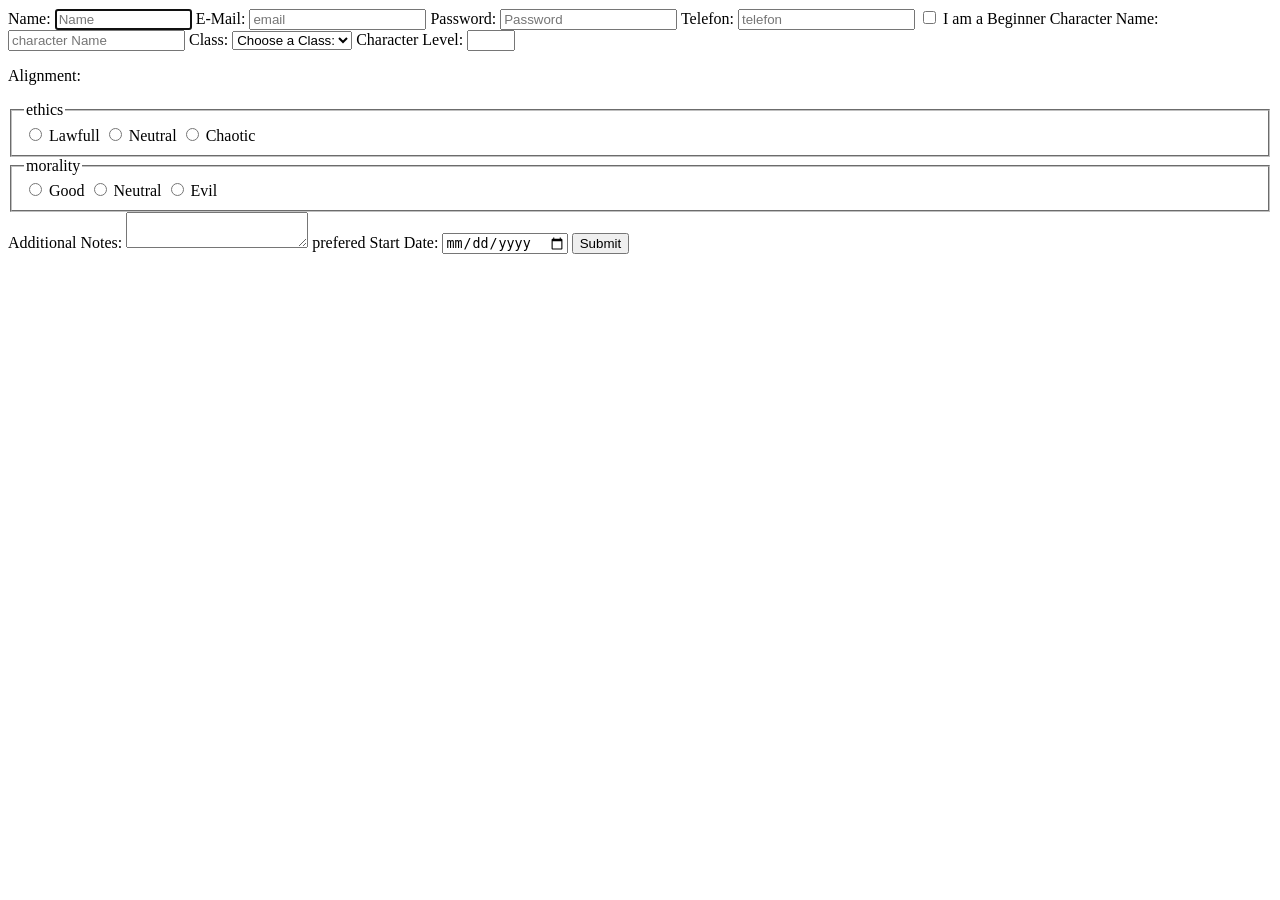
==== frontend/pages/formular.html @ 67110bd0 "added formular and Slideshow" ====
<!DOCTYPE html>
<html lang="en">

<head>
  <meta charset="UTF-8">
  <meta name="viewport" content="width=device-width, initial-scale=1.0">
  <title>Document</title>
</head>

<body>

  <section>
    <form action="" method="POST">
        <label for="name">Name:</label>
        <input type="text" name="name" id="name" placeholder="Name" required size="15" autofocus>
        <label for="email">E-Mail:</label>
        <input type="email" name="email" id="email" placeholder="email" required>
        <label for="pass">Password:</label>
        <input type="password" id="pass" name="pw" pattern=".{8,}" title="At least 8 characters" placeholder="Password">
        <label for="tel">Telefon:</label>
        <input type="tel" name="tel" id="tel" placeholder="telefon">
        <input type="checkbox" name="beginner" id="beginner">
        <label for="beginner">I am a Beginner</label>
        <label for="charName">Character Name:</label>
        <input type="text" name="charName" id="charName" placeholder="character Name">
        <label for="class">Class:</label>
        <select id="class" name="class" required>
          <option value="" disabled selected>Choose a Class:</option>
          <option value="arteficer">Arteficer</option>
          <option value="barbarian">Barbarian</option>
          <option value="bard">Bard</option>
          <option value="cleric">Cleric</option>
          <option value="druid">Druid</option>
          <option value="fighter">Fighter</option>
          <option value="monk">Monk</option>
          <option value="paladin">Paladin</option>
          <option value="ranger">Ranger</option>
          <option value="rogue">Rogue</option>
          <option value="sorcerer">Sorcerer</option>
          <option value="warlock">Warlock</option>
          <option value="wizard">Wizard</option>
        </select>
        <label for="level">Character Level:</label>
        <input type="number" name="level" id="level" min="1" max="20" required>

        <p>Alignment:</p>
        <fieldset>
          <legend>ethics</legend>
          <input type="radio" name="ethic" id="lawfull" value="lawfull">
          <label for="lawfull">Lawfull</label>
          <input type="radio" name="ethic" id="ethicNeutral" value="neutral">
          <label for="ethicNeutral">Neutral</label>
          <input type="radio" name="ethic" id="chaotic" value="chaotic">
          <label for="chaotic">Chaotic</label>
        </fieldset>

        <fieldset>
          <legend>morality</legend>
          <input type="radio" name="moral" id="good" value="good">
          <label for="good">Good</label>
          <input type="radio" name="moral" id="moralNeutral" value="neutral">
          <label for="moralNeutral">Neutral</label>
          <input type="radio" name="moral" id="evil" value="evil">
          <label for="evil">Evil</label>
        </fieldset>
        <label for="notes">Additional Notes:</label>
        <textarea name="notes" id="notes"></textarea>

        <label for="startDate">prefered Start Date:</label>
        <input type="date" name="startDate" id="startDate" required>
        <button type="submit">Submit</button>
    </form>
  </section>

</body>

</html>
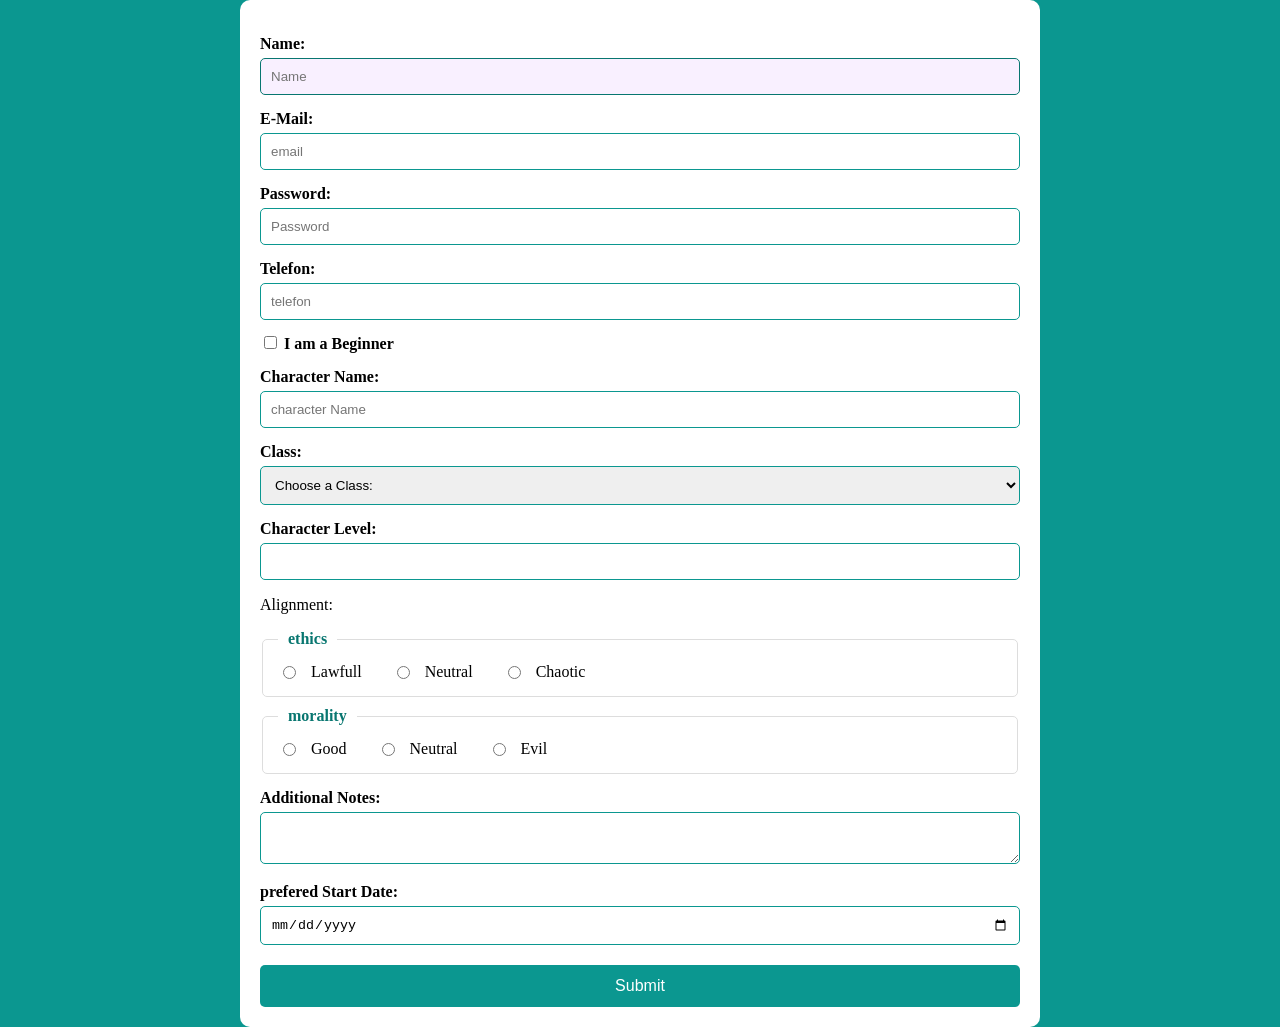
==== commit 8448a099: "added stuff" ====
--- a/frontend/pages/formular.html
+++ b/frontend/pages/formular.html
@@ -5,22 +5,23 @@
   <meta charset="UTF-8">
   <meta name="viewport" content="width=device-width, initial-scale=1.0">
   <title>Document</title>
+  <link rel="stylesheet" href="../css/styles.css">
 </head>
 
 <body>
 
-  <section>
-    <form action="" method="POST">
+  <section class="formSection">
+    <form action="https://gibm.becknet.ch/formular/formular.php" method="POST">
         <label for="name">Name:</label>
         <input type="text" name="name" id="name" placeholder="Name" required size="15" autofocus>
         <label for="email">E-Mail:</label>
         <input type="email" name="email" id="email" placeholder="email" required>
         <label for="pass">Password:</label>
-        <input type="password" id="pass" name="pw" pattern=".{8,}" title="At least 8 characters" placeholder="Password">
+        <input type="password" id="pass" name="pw" pattern=".{8,}" title="At least 8 characters" placeholder="Password" required>
         <label for="tel">Telefon:</label>
         <input type="tel" name="tel" id="tel" placeholder="telefon">
         <input type="checkbox" name="beginner" id="beginner">
-        <label for="beginner">I am a Beginner</label>
+        <label for="beginner" class="beginnerLabel">I am a Beginner</label>
         <label for="charName">Character Name:</label>
         <input type="text" name="charName" id="charName" placeholder="character Name">
         <label for="class">Class:</label>
@@ -68,7 +69,7 @@
 
         <label for="startDate">prefered Start Date:</label>
         <input type="date" name="startDate" id="startDate" required>
-        <button type="submit">Submit</button>
+        <button type="submit" class="submitBtn">Submit</button>
     </form>
   </section>
 
--- a/frontend/css/styles.css
+++ b/frontend/css/styles.css
@@ -0,0 +1,252 @@
+:root {
+  --text: black;
+  --background: #0b9790;
+  --border-color: #087670;
+  --hover: #0cb9b1;
+}
+
+html {
+  scroll-behavior: smooth;
+}
+
+* {
+  box-sizing: border-box;
+}
+
+body {
+  margin: 0;
+  padding: 0;
+  background-color: var(--background);
+}
+
+a:link {
+  color: var(--text);
+  text-decoration: none;
+}
+
+a:visited {
+  color: var(--text);
+  text-decoration: none;
+}
+
+a:hover {
+  color: var(--text);
+  text-decoration: none;
+}
+
+a:active {
+  color: var(--text);
+  text-decoration: none;
+}
+
+h3 {
+  font-size: 28px;
+  margin-bottom: 5px;
+}
+
+.video {
+  aspect-ratio: 16 / 9;
+}
+
+iframe.videocontent {
+  width: 100%;
+  height: 200%;
+  background-color: var(--bg);
+  border: none;
+}
+
+.dotContainer {
+  text-align: center;
+}
+
+.dot {
+  cursor: pointer;
+  height: 15px;
+  width: 15px;
+  margin: 0 2px;
+  background-color: #092d32;
+  border-radius: 50%;
+  display: inline-block;
+  transition: background-color 0.6s ease;
+}
+
+.active,
+.dot:hover {
+  background-color: #14626c;
+  width: 30px;
+  border-radius: 7px;
+}
+
+
+.slideshowContainer {
+  width: 50%;
+  margin: auto;
+  min-height: 500px;
+  display: grid;
+  grid-template-columns: 30px 1fr 30px;
+  grid-template-areas: "prev content next";
+  align-items: center;
+}
+
+
+.innerSlideshowContainer {
+  grid-area: content;
+  width: 100%;
+  height: 100%;
+  padding: 10px;
+}
+
+.prev {
+  grid-area: prev;
+  height: 100%;
+  font-size: 20px;
+  align-items: center;
+  justify-content: center;
+  display: flex;
+  user-select: none;
+}
+
+.next {
+  grid-area: next;
+  height: 100%;
+  font-size: 20px;
+  align-items: center;
+  justify-content: center;
+  display: flex;
+  user-select: none;
+}
+
+
+.slideshowImage {
+  float: left;
+  width: 200px;
+  border-radius: 5px;
+  margin: 10px;
+}
+
+
+.usefullLinksContent {
+  display: flex;
+  justify-content: space-around;
+}
+
+.LinkDiv {
+  width: 100%;
+  max-width: 196px;
+  border-radius: 5px;
+  margin: 15px;
+}
+
+.LinkImage {
+  border-radius: 5px;
+  width: 100%;
+}
+
+.LinkText {
+  text-align: center;
+  font-size: 20px;
+}
+
+
+/*Formular*/
+
+.formSection {
+  max-width: 800px;
+  margin: auto;
+  background: white;
+  padding: 20px;
+  border-radius: 10px;
+}
+
+label {
+  display: block;
+  margin-top: 15px;
+  font-weight: bold;
+  color: var(--text);
+}
+
+input[type="text"],
+input[type="email"],
+input[type="password"],
+input[type="number"],
+input[type="tel"],
+input[type="date"],
+select,
+textarea {
+  width: 100%;
+  padding: 10px;
+  margin-top: 5px;
+  border: 1px solid var(--background);
+  border-radius: 5px;
+
+  &:focus {
+    outline: none;
+    border-color: var(--border-color);
+    background-color: #f9f0ff;
+  }
+}
+
+fieldset {
+  border: 1px solid #ddd;
+  padding: 15px;
+  margin-top: 10px;
+  border-radius: 5px;
+  display: flex;
+  flex-wrap: wrap;
+  gap: 10px;
+  align-items: center;
+
+  legend {
+    font-weight: bold;
+    color: var(--border-color);
+    padding: 0 10px;
+  }
+
+  input[type="radio"],
+  label {
+    display: block;
+    width: auto;
+    margin-top: 0;
+  }
+
+  input[type="radio"] {
+    margin-right: 5px;
+    cursor: pointer;
+  }
+
+  label {
+    margin-right: 20px;
+    font-weight: normal;
+    cursor: pointer;
+
+    &:hover {
+      color: var(--border-color);
+    }
+  }
+}
+
+.beginnerLabel {
+  display: inline-block;
+}
+
+.submitBtn {
+  margin-top: 20px;
+  width: 100%;
+  padding: 12px;
+  background-color: var(--background);
+  color: white;
+  border: none;
+  border-radius: 5px;
+  cursor: pointer;
+  font-size: 1rem;
+
+  &:active {
+    transform: scale(0.98);
+  }
+
+  &:hover {
+    background-color: var(--hover);
+  }
+}
+
+
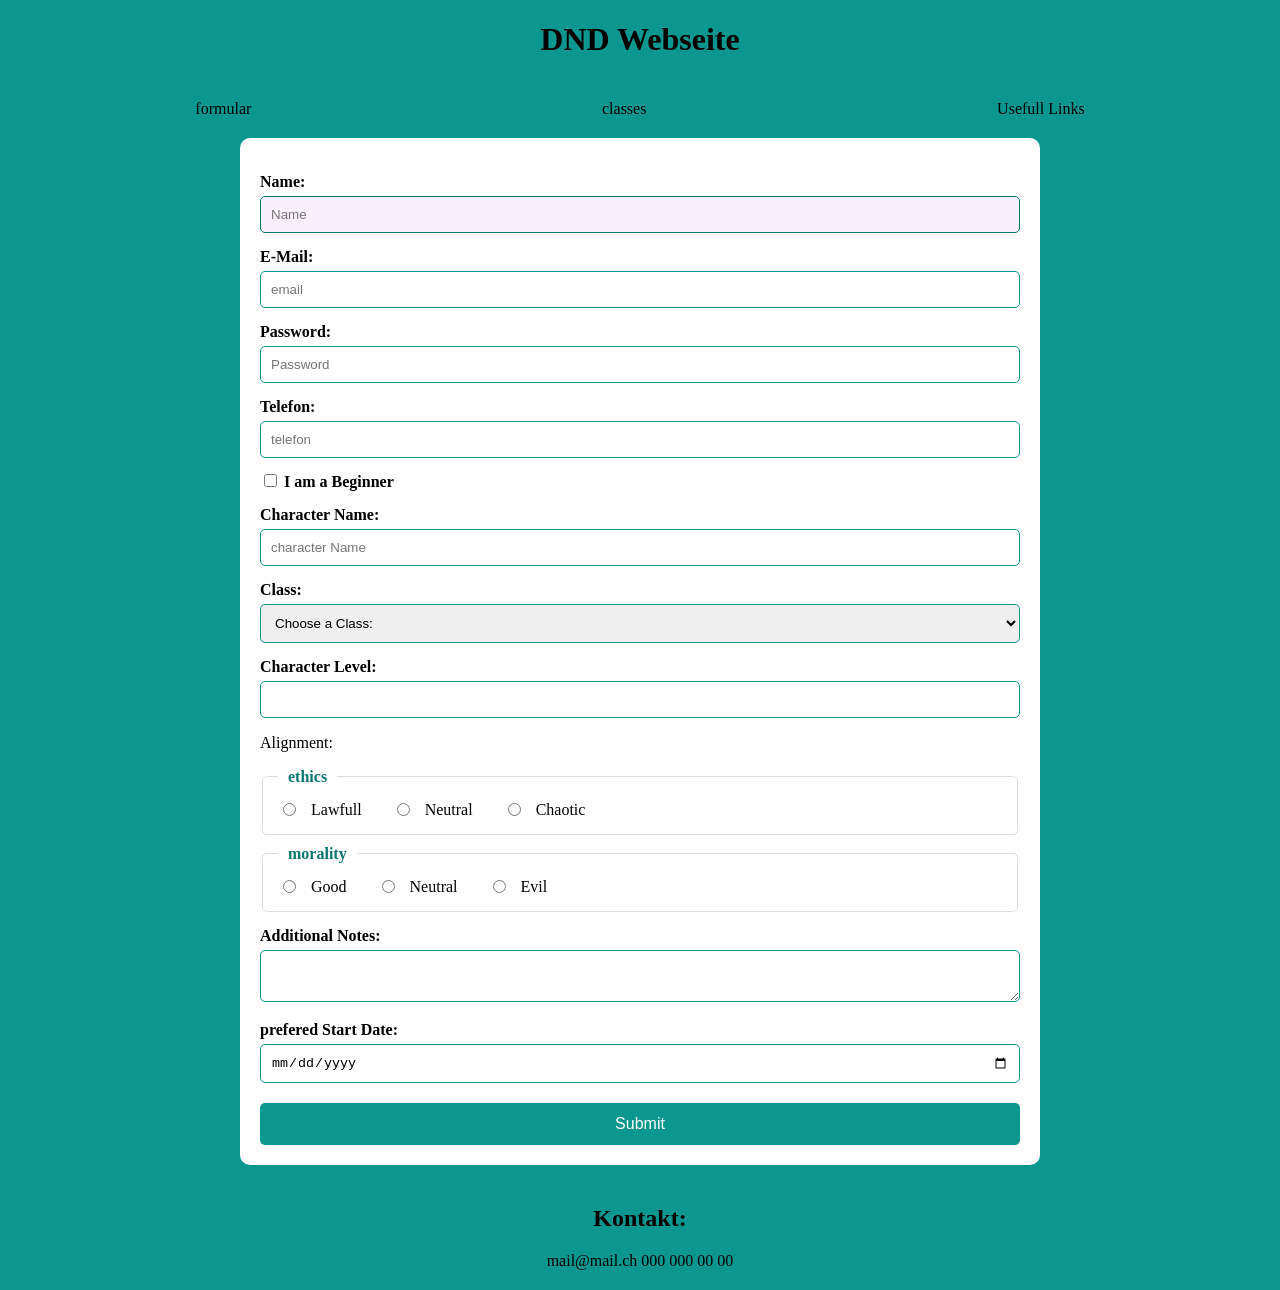
==== commit eb4a5ef3: "grid changes" ====
--- a/frontend/pages/formular.html
+++ b/frontend/pages/formular.html
@@ -9,6 +9,16 @@
 </head>
 
 <body>
+
+    <header>
+    <h1>DND Webseite</h1>
+  </header>
+
+  <nav>
+    <a href="pages/formular.html">formular</a>
+    <a href="#classes">classes</a>
+    <a href="#usefullLinks">Usefull Links</a>
+  </nav>
 
   <section class="formSection">
     <form action="https://gibm.becknet.ch/formular/formular.php" method="POST">
@@ -72,7 +82,12 @@
         <button type="submit" class="submitBtn">Submit</button>
     </form>
   </section>
-
+  
+  <footer>
+    <h2>Kontakt:</h2>
+    <a href="mailto:mail@mail.ch">mail@mail.ch</a>
+    <a href="tel:+0000000000">000 000 00 00</a>
+  </footer>
 </body>
 
 </html>
--- a/frontend/css/styles.css
+++ b/frontend/css/styles.css
@@ -44,13 +44,64 @@
   margin-bottom: 5px;
 }
 
+header {
+  text-align: center;
+}
+
+nav {
+  display: flex;
+  justify-content: space-around;
+  padding: 20px;
+}
+
+footer {
+  text-align: center;
+  padding: 20px;
+}
+
+main  {
+  display: grid;
+  grid-template-columns: 1fr 1fr 1fr 1fr;
+  grid-template-rows: auto;
+  grid-template-areas:  "video video sound sound"
+                        "video video sound sound"
+                        "slideshow slideshow slideshow slideshow"
+                        "links links links links"
+                      ;
+}
+
+
+
+.videoSection {
+  grid-area: video;
+  padding: 10px;
+}
+
+.soundSection {
+  grid-area: sound;
+  padding: 10px;
+}
+
+
+.classSection {
+  grid-area: slideshow;
+  padding: 10px;
+}
+
+.usefullLinks {
+  grid-area: links;
+  padding: 10px;
+}
+
+
 .video {
+  width: 100%;
   aspect-ratio: 16 / 9;
 }
 
 iframe.videocontent {
   width: 100%;
-  height: 200%;
+  height: 100%;
   background-color: var(--bg);
   border: none;
 }
@@ -79,7 +130,7 @@
 
 
 .slideshowContainer {
-  width: 50%;
+  width: 100%;
   margin: auto;
   min-height: 500px;
   display: grid;
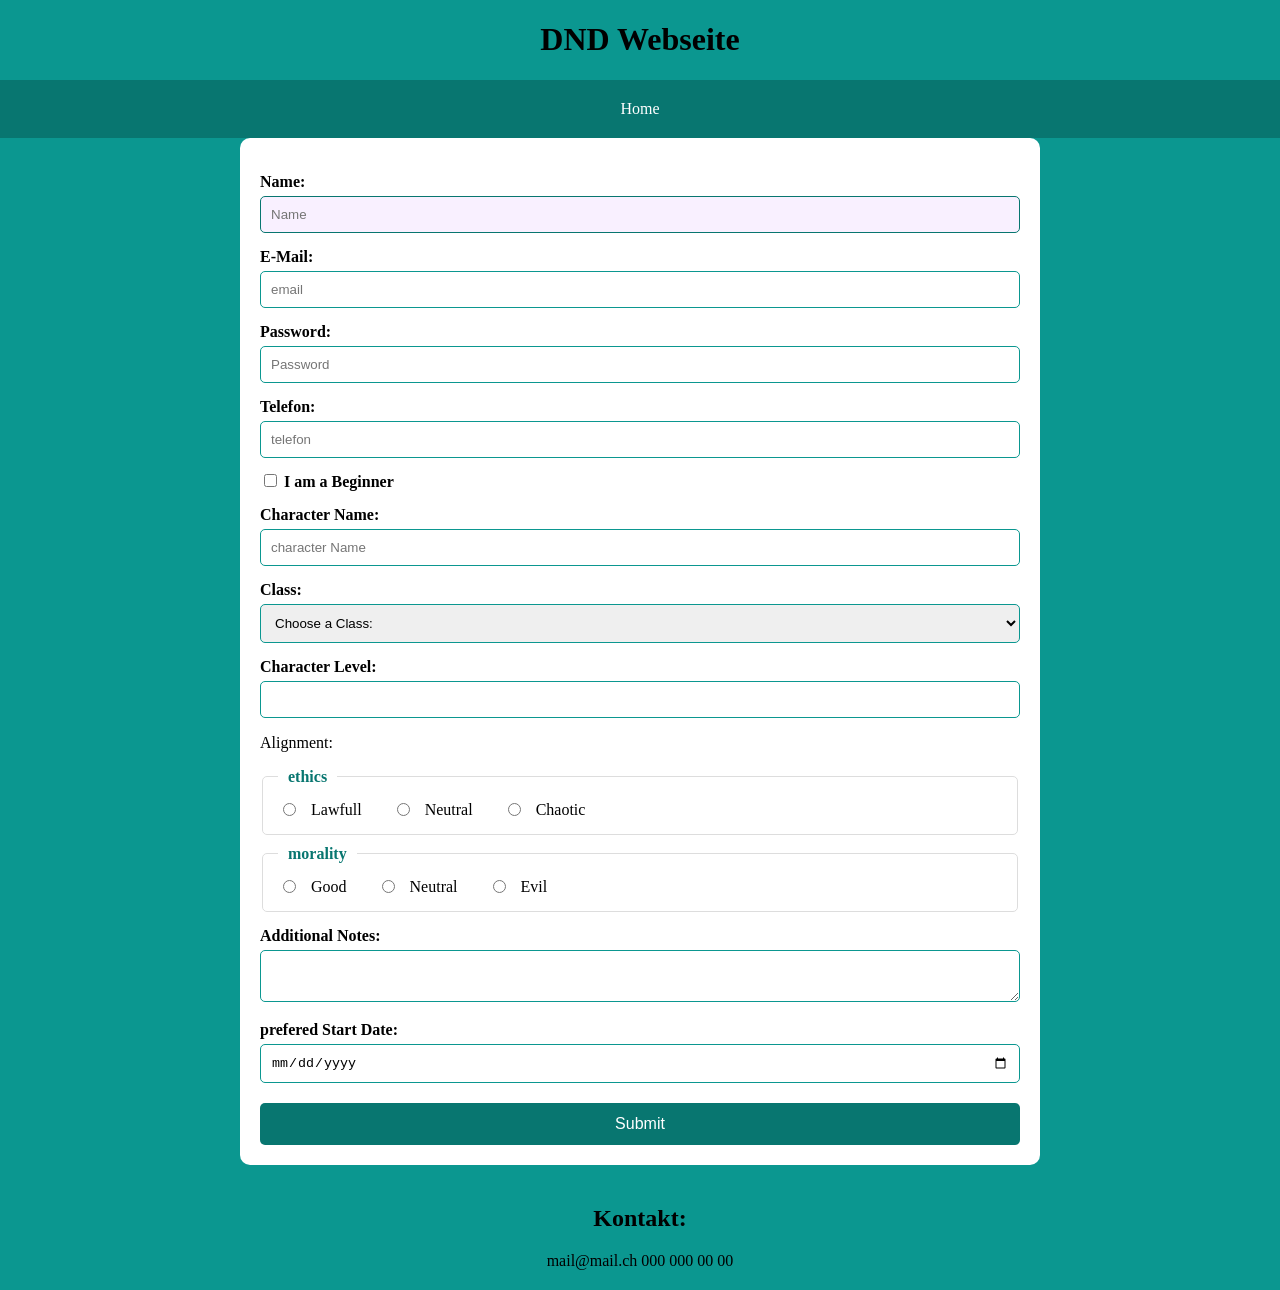
==== commit 539b532b: "some fixes" ====
--- a/frontend/pages/formular.html
+++ b/frontend/pages/formular.html
@@ -4,30 +4,39 @@
 <head>
   <meta charset="UTF-8">
   <meta name="viewport" content="width=device-width, initial-scale=1.0">
-  <title>Document</title>
+  <meta name="description" content="A Website about DND">
+  <title>DND Formular</title>
   <link rel="stylesheet" href="../css/styles.css">
+  <script src="../js/burger.js" defer></script>
 </head>
 
 <body>
 
-    <header>
+  <header>
     <h1>DND Webseite</h1>
   </header>
 
   <nav>
-    <a href="pages/formular.html">formular</a>
-    <a href="#classes">classes</a>
-    <a href="#usefullLinks">Usefull Links</a>
+    <button class="burger" id="burger-menu" aria-label="Toggle navigation">
+      <span></span>
+      <span></span>
+      <span></span>
+    </button>
+
+    <div class="nav-links" id="nav-links">
+      <a href="../index.html">Home</a>
+    </div>
   </nav>
-
-  <section class="formSection">
-    <form action="https://gibm.becknet.ch/formular/formular.php" method="POST">
+  <main>
+    <section class="formSection">
+      <form action="https://gibm.becknet.ch/formular/formular.php" method="POST">
         <label for="name">Name:</label>
         <input type="text" name="name" id="name" placeholder="Name" required size="15" autofocus>
         <label for="email">E-Mail:</label>
         <input type="email" name="email" id="email" placeholder="email" required>
         <label for="pass">Password:</label>
-        <input type="password" id="pass" name="pw" pattern=".{8,}" title="At least 8 characters" placeholder="Password" required>
+        <input type="password" id="pass" name="pw" pattern=".{8,}" title="At least 8 characters" placeholder="Password"
+          required>
         <label for="tel">Telefon:</label>
         <input type="tel" name="tel" id="tel" placeholder="telefon">
         <input type="checkbox" name="beginner" id="beginner">
@@ -80,9 +89,10 @@
         <label for="startDate">prefered Start Date:</label>
         <input type="date" name="startDate" id="startDate" required>
         <button type="submit" class="submitBtn">Submit</button>
-    </form>
-  </section>
-  
+      </form>
+    </section>
+  </main>
+
   <footer>
     <h2>Kontakt:</h2>
     <a href="mailto:mail@mail.ch">mail@mail.ch</a>
--- a/frontend/css/styles.css
+++ b/frontend/css/styles.css
@@ -51,7 +51,17 @@
 nav {
   display: flex;
   justify-content: space-around;
+  background-color: var(--border-color);
+}
+
+.nav-links {
+  width: 100%;
+  display: flex;
+  justify-content: space-around;
   padding: 20px;
+  a {
+    color: white;
+  }
 }
 
 footer {
@@ -59,17 +69,16 @@
   padding: 20px;
 }
 
-main  {
+.home-main {
   display: grid;
-  grid-template-columns: 1fr 1fr 1fr 1fr;
+  grid-template-columns: 1fr 1fr;
   grid-template-rows: auto;
-  grid-template-areas:  "video video sound sound"
-                        "video video sound sound"
-                        "slideshow slideshow slideshow slideshow"
-                        "links links links links"
-                      ;
-}
-
+  grid-template-areas: "video sound"
+    "video sound"
+    "slideshow slideshow"
+    "links links"
+  ;
+}
 
 
 .videoSection {
@@ -155,6 +164,8 @@
   justify-content: center;
   display: flex;
   user-select: none;
+  background-color: var(--background);
+  border: none;
 }
 
 .next {
@@ -165,6 +176,8 @@
   justify-content: center;
   display: flex;
   user-select: none;
+  background-color: var(--background);
+  border: none;
 }
 
 
@@ -284,7 +297,7 @@
   margin-top: 20px;
   width: 100%;
   padding: 12px;
-  background-color: var(--background);
+  background-color: var(--border-color);
   color: white;
   border: none;
   border-radius: 5px;
@@ -300,4 +313,79 @@
   }
 }
 
-
+@media screen and (max-width: 1200px) {
+  .home-main {
+    display: grid;
+    grid-template-columns: 1fr;
+    grid-template-rows: auto;
+    grid-template-areas:
+      "video"
+      "sound"
+      "slideshow"
+      "links"
+    ;
+  }
+
+}
+
+
+.burger {
+  display: none;
+  background: none;
+  border: none;
+  padding: 0;
+}
+
+@media screen and (max-width: 600px) {
+  nav {
+    display: flex;
+    justify-content: flex-end; 
+    padding: 20px;
+  }
+
+  .burger {
+    display: flex;
+    flex-direction: column;
+    gap: 5px;
+    cursor: pointer;
+    z-index: 100;
+  }
+
+  .burger span {
+    display: block;
+    width: 25px;
+    height: 3px;
+    background-color: var(--text);
+    transition: 0.3s;
+  }
+
+  .nav-links {
+    display: flex;
+    flex-direction: column;
+    position: fixed; 
+    justify-content: flex-start;
+    top: 0;
+    right: -100%; 
+    width: 70%; 
+    height: 100vh;
+    background-color: var(--border-color);
+    padding-top: 80px;
+    transition: 0.4s ease-in-out;
+    z-index: 90;
+  }
+
+  .nav-links.open {
+    right: 0;
+  }
+
+  .nav-links a {
+    padding: 20px;
+    color: white;
+    font-size: 1.2rem;
+  }
+
+  /* Simple X animation for the burger */
+  .burger.open span:nth-child(1) { transform: translateY(8px) rotate(45deg); }
+  .burger.open span:nth-child(2) { opacity: 0; }
+  .burger.open span:nth-child(3) { transform: translateY(-8px) rotate(-45deg); }
+}
